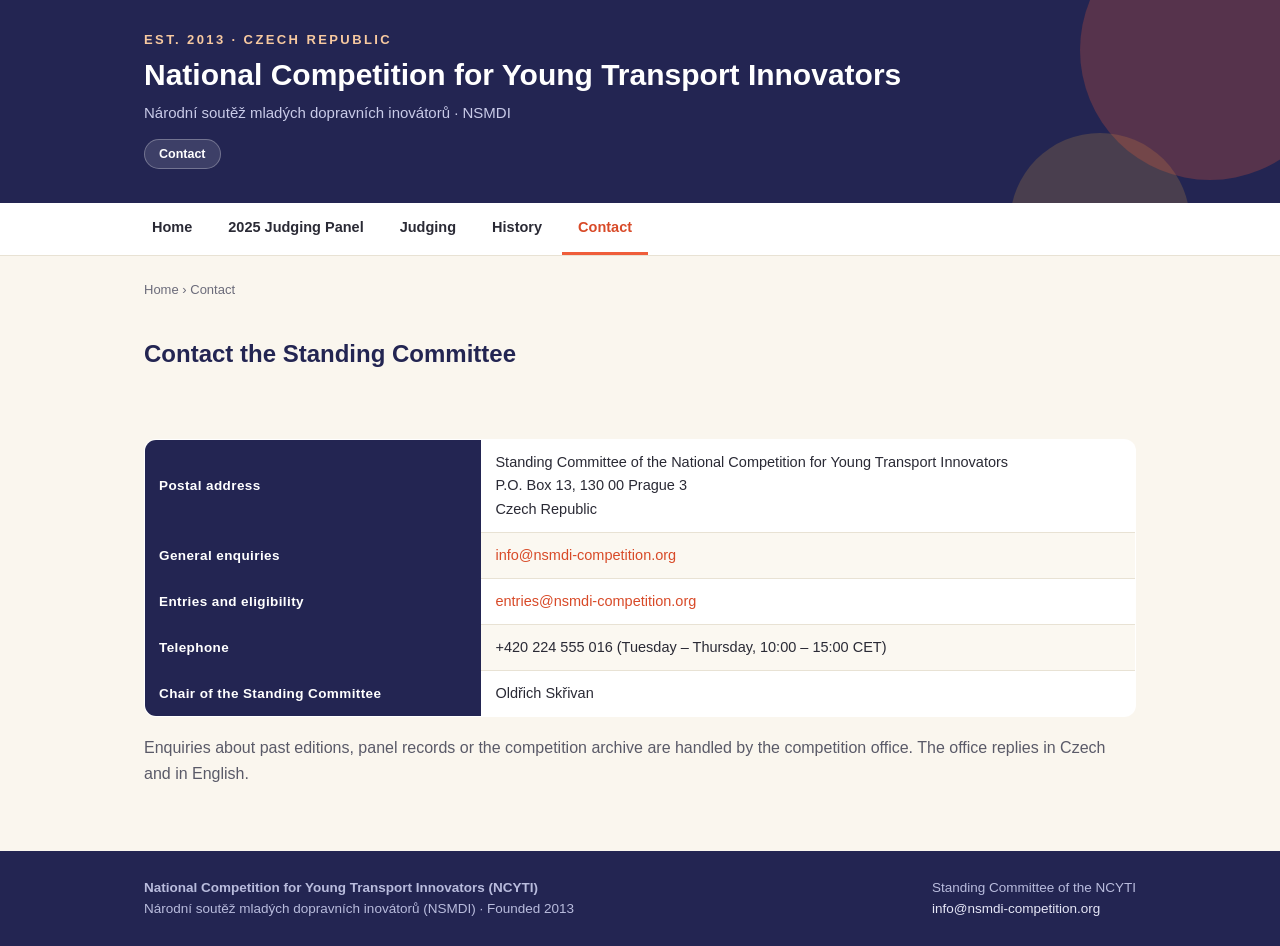
==== contact/index.html @ febc621d "Site build: ncyti-competition (2026-11-14)" ====
<!DOCTYPE html>
<html lang="en">
<head>
<meta charset="UTF-8">
<meta name="viewport" content="width=device-width, initial-scale=1">
<meta name="robots" content="noindex, nofollow">
<title>Contact — NCYTI / NSMDI</title>
<meta name="description" content="Contact the Standing Committee of the National Competition for Young Transport Innovators (NCYTI / NSMDI).">
<link rel="icon" type="image/svg+xml" href="/favicon.svg">
<link rel="stylesheet" href="/styles.css">
</head>
<body>

<header class="sitehead">
  <div class="container">
    <div class="kicker">Est. 2013 · Czech Republic</div>
    <h1>National Competition for Young Transport Innovators</h1>
    <div class="czech">Národní soutěž mladých dopravních inovátorů · NSMDI</div>
    <div class="badges"><span class="pill">Contact</span></div>
  </div>
</header>

<nav class="nav">
  <ul>
    <li><a href="/">Home</a></li>
    <li><a href="/2025/judging-panel/">2025 Judging Panel</a></li>
    <li><a href="/jury/">Judging</a></li>
    <li><a href="/history/">History</a></li>
    <li class="active"><a href="/contact/">Contact</a></li>
  </ul>
</nav>

<div class="container">
  <p class="crumbs"><a href="/">Home</a> › Contact</p>

  <section class="block" style="border-top:none;">
    <h2>Contact the Standing Committee</h2>
  </section>

  <section class="block" style="border-top:none; padding-top:4px;">
    <table class="data">
      <tr><th style="width:34%;">Postal address</th><td>Standing Committee of the National Competition for Young Transport Innovators<br>P.O. Box 13, 130 00 Prague 3<br>Czech Republic</td></tr>
      <tr><th>General enquiries</th><td><a href="mailto:info@nsmdi-competition.org">info@nsmdi-competition.org</a></td></tr>
      <tr><th>Entries and eligibility</th><td><a href="mailto:entries@nsmdi-competition.org">entries@nsmdi-competition.org</a></td></tr>
      <tr><th>Telephone</th><td>+420 224 555 016 (Tuesday – Thursday, 10:00 – 15:00 CET)</td></tr>
      <tr><th>Chair of the Standing Committee</th><td>Oldřich Skřivan</td></tr>
    </table>
    <p style="margin-top:14px; color:#5a5a68;">Enquiries about past editions, panel records or the competition archive are handled by the competition office. The office replies in Czech and in English.</p>
  </section>
</div>

<footer class="sitefoot">
  <div class="container">
    <div>
      <p><strong>National Competition for Young Transport Innovators (NCYTI)</strong></p>
      <p>Národní soutěž mladých dopravních inovátorů (NSMDI) · Founded 2013</p>
    </div>
    <div>
      <p>Standing Committee of the NCYTI</p>
      <p><a href="mailto:info@nsmdi-competition.org">info@nsmdi-competition.org</a></p>
    </div>
  </div>
</footer>

</body>
</html>
---- styles.css ----
/* NCYTI / NSMDI — National Competition for Young Transport Innovators
   Youth competition style: coral + deep indigo, rounded, energetic */

:root {
  --coral: #ef5d3a;
  --coral-dark: #d84a28;
  --indigo: #232552;
  --indigo-soft: #34386b;
  --cream: #faf6ee;
  --white: #ffffff;
  --ink: #2a2a35;
  --muted: #6b6b7a;
  --line: #e8e2d4;
  --gold: #f2b13c;
}

* { margin: 0; padding: 0; box-sizing: border-box; }

body {
  font-family: "Avenir Next", "Segoe UI", "Helvetica Neue", Arial, sans-serif;
  background: var(--cream);
  color: var(--ink);
  line-height: 1.6;
  font-size: 16px;
}

a { color: var(--coral-dark); text-decoration: none; }
a:hover { text-decoration: underline; }

.container { max-width: 1040px; margin: 0 auto; padding: 0 24px; }

/* Header */
.sitehead {
  background: var(--indigo);
  color: #fff;
  position: relative;
  overflow: hidden;
}
.sitehead::after {
  content: "";
  position: absolute; right: -60px; top: -80px;
  width: 260px; height: 260px; border-radius: 50%;
  background: rgba(239,93,58,.25);
}
.sitehead::before {
  content: "";
  position: absolute; right: 90px; bottom: -110px;
  width: 180px; height: 180px; border-radius: 50%;
  background: rgba(242,177,60,.18);
}
.sitehead .container { position: relative; z-index: 1; padding-top: 30px; padding-bottom: 26px; }
.sitehead .kicker { font-size: 13px; letter-spacing: 2.4px; text-transform: uppercase; color: #f7c9a0; font-weight: 700; }
.sitehead h1 { font-size: 30px; font-weight: 800; margin: 6px 0 8px; line-height: 1.2; }
.sitehead .czech { font-size: 15px; color: #c9cbe8; }
.sitehead .badges { margin-top: 14px; }
.pill {
  display: inline-block; background: rgba(255,255,255,.12); border: 1px solid rgba(255,255,255,.28);
  color: #fff; border-radius: 999px; padding: 4px 14px; font-size: 12.5px; margin: 0 8px 8px 0; font-weight: 600;
}
.pill.gold { background: var(--gold); color: #402e05; border-color: var(--gold); }

/* Nav */
.nav {
  background: #fff; border-bottom: 1px solid var(--line);
  position: sticky; top: 0; z-index: 10;
}
.nav ul { list-style: none; display: flex; flex-wrap: wrap; gap: 4px; max-width: 1040px; margin: 0 auto; padding: 0 16px; }
.nav a {
  display: block; padding: 13px 16px; font-weight: 700; font-size: 14.5px; color: var(--ink);
  border-bottom: 3px solid transparent;
}
.nav a:hover { color: var(--coral); text-decoration: none; }
.nav .active a { color: var(--coral-dark); border-bottom-color: var(--coral); }

/* Hero */
.hero { padding: 46px 0 36px; }
.hero h2 { font-size: 34px; font-weight: 800; color: var(--indigo); line-height: 1.18; max-width: 720px; }
.hero p.lead { font-size: 18px; color: #4a4a58; margin-top: 14px; max-width: 720px; }

/* Cards */
.grid { display: grid; grid-template-columns: repeat(auto-fill, minmax(280px, 1fr)); gap: 20px; margin: 24px 0; }
.card {
  background: #fff; border: 1px solid var(--line); border-radius: 16px; padding: 22px;
  box-shadow: 0 2px 10px rgba(35,37,82,.05);
}
.card h3 { font-size: 19px; color: var(--indigo); margin-bottom: 8px; }
.card p { font-size: 14.5px; color: #4a4a58; }
.card .tagline { font-size: 12.5px; font-weight: 800; letter-spacing: 1.2px; text-transform: uppercase; color: var(--coral); margin-bottom: 8px; }

/* Jury cards */
.jury-grid { display: grid; grid-template-columns: repeat(auto-fill, minmax(220px, 1fr)); gap: 16px; margin: 22px 0; }
.member {
  background: #fff; border: 1px solid var(--line); border-radius: 14px; padding: 18px;
  text-align: left;
}
.member .avatar {
  width: 52px; height: 52px; border-radius: 50%;
  background: linear-gradient(135deg, var(--coral), var(--gold));
  color: #fff; font-weight: 800; font-size: 19px;
  display: flex; align-items: center; justify-content: center; margin-bottom: 12px;
}
.member h4 { font-size: 16px; color: var(--indigo); }
.member .role { font-size: 12px; font-weight: 700; letter-spacing: 1px; text-transform: uppercase; color: var(--coral); margin: 3px 0 8px; }
.member p { font-size: 13px; color: #5a5a68; }

/* Sections */
section.block { padding: 34px 0; border-top: 1px solid var(--line); }
section.block h2 { font-size: 24px; color: var(--indigo); margin-bottom: 10px; }
section.alt { background: #fff; }

/* Table */
table.data { width: 100%; border-collapse: collapse; margin: 18px 0; background: #fff; border-radius: 12px; overflow: hidden; border: 1px solid var(--line); }
table.data th { background: var(--indigo); color: #fff; text-align: left; padding: 11px 14px; font-size: 13.5px; letter-spacing: .4px; }
table.data td { padding: 11px 14px; border-top: 1px solid var(--line); font-size: 14.5px; vertical-align: top; }
table.data tr:nth-child(even) td { background: #fbf8f1; }

.highlight {
  background: linear-gradient(135deg, var(--indigo), var(--indigo-soft));
  color: #fff; border-radius: 16px; padding: 26px; margin: 20px 0;
}
.highlight h3 { font-size: 20px; margin-bottom: 8px; color: #ffd9a8; }
.highlight p { color: #d6d8ef; font-size: 15px; }

ul.plain { margin: 10px 0 10px 22px; }
ul.plain li { margin: 6px 0; }

/* CTA */
.cta { text-align: center; padding: 40px 0; }
.btn {
  display: inline-block; background: var(--coral); color: #fff; font-weight: 800;
  border-radius: 999px; padding: 13px 30px; font-size: 15px; margin: 6px;
}
.btn:hover { background: var(--coral-dark); text-decoration: none; }
.btn.ghost { background: transparent; border: 2px solid var(--coral); color: var(--coral-dark); }

footer.sitefoot { background: var(--indigo); color: #b9bcdd; font-size: 13.5px; margin-top: 30px; }
footer.sitefoot .container { display: flex; justify-content: space-between; gap: 16px; flex-wrap: wrap; padding: 26px 24px; }
footer.sitefoot a { color: #e6e7f7; }

.crumbs { font-size: 13px; color: var(--muted); padding-top: 24px; }
.crumbs a { color: var(--muted); }

@media (max-width: 720px) {
  .sitehead h1 { font-size: 24px; }
  .hero h2 { font-size: 26px; }
}
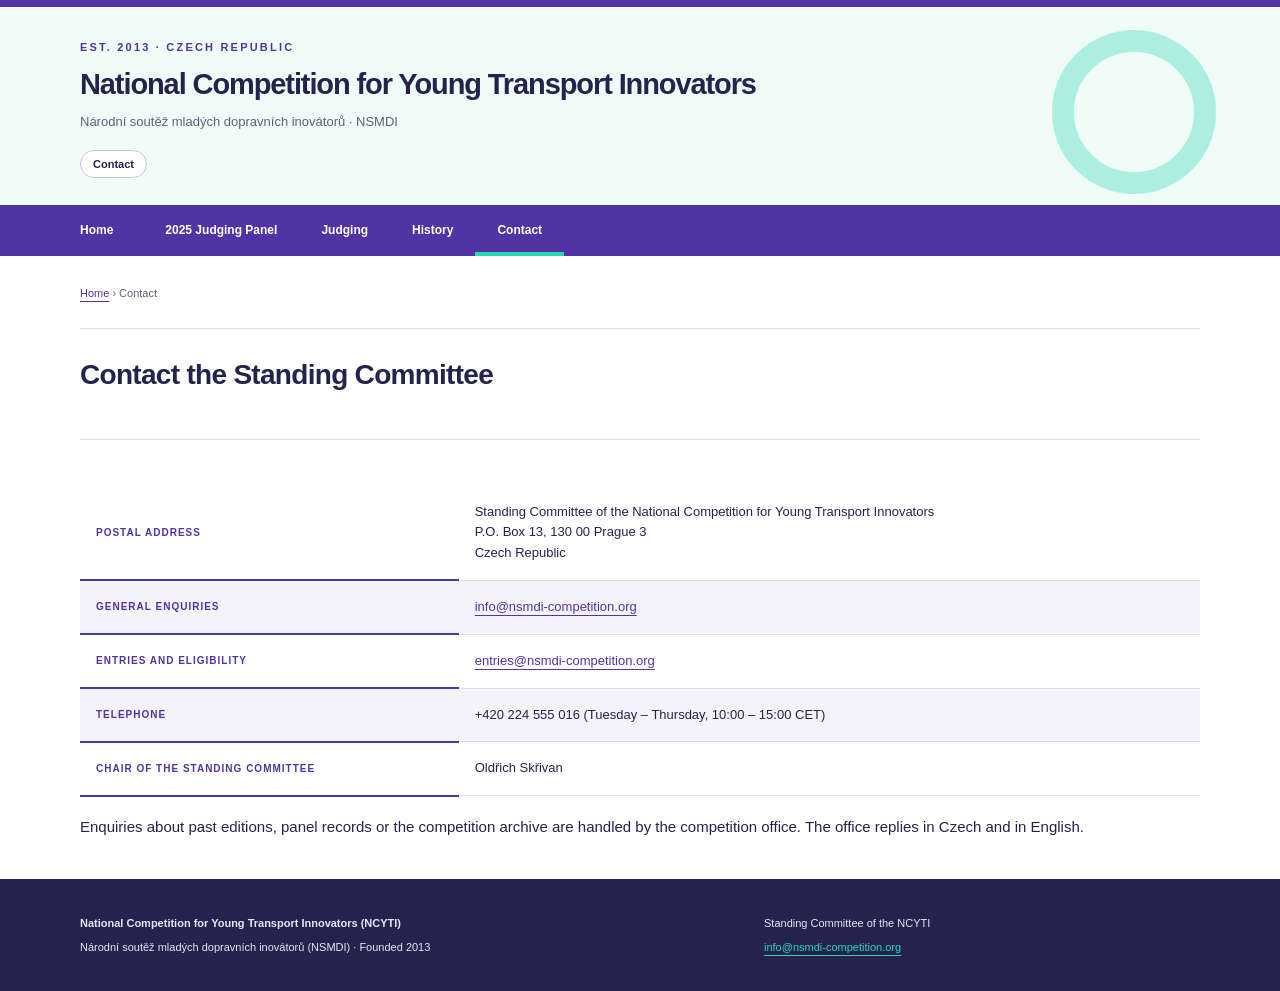
==== commit bfc78b8e: "Redesign: issuer-style visual refresh (2026-11-16)" ====
--- a/contact/index.html
+++ b/contact/index.html
@@ -7,7 +7,13 @@
 <title>Contact — NCYTI / NSMDI</title>
 <meta name="description" content="Contact the Standing Committee of the National Competition for Young Transport Innovators (NCYTI / NSMDI).">
 <link rel="icon" type="image/svg+xml" href="/favicon.svg">
-<link rel="stylesheet" href="/styles.css">
+<style>
+
+:root{--ink:#25234d;--purple:#5133a4;--mint:#2dd6b3;--paper:#fff;--line:#dedbeb;--muted:#635f79}*{box-sizing:border-box}body{margin:0;background:#fff;color:var(--ink);font:15px/1.65 Arial,Helvetica,sans-serif}a{color:var(--purple);text-underline-offset:4px}a:hover{color:#2b1b60}a:focus-visible{outline:3px solid var(--mint);outline-offset:4px}.container{width:min(1120px,calc(100% - 80px));margin:auto}.sitehead{background:#f0fcf8;border-top:7px solid var(--purple);padding:31px 0 27px;position:relative;overflow:hidden}.sitehead:after{content:"";position:absolute;right:5%;top:23px;width:120px;height:120px;border:22px solid var(--mint);border-radius:50%;opacity:.35}.sitehead .container{position:relative;z-index:1}.kicker{font-size:11px;font-weight:700;letter-spacing:2.2px;text-transform:uppercase;color:var(--purple)}h1{font-size:29px;line-height:1.17;letter-spacing:-1.1px;max-width:770px;margin:12px 0 9px;font-weight:800}.czech{font-size:13px;color:var(--muted)}.badges{display:flex;flex-wrap:wrap;gap:8px;margin-top:17px}.pill{border:1px solid #c8c3df;border-radius:30px;background:white;padding:4px 12px;font-size:11px;font-weight:700}.pill.gold{border-color:var(--mint);background:var(--mint);color:#163f39}.nav{background:var(--purple)}.nav ul{display:flex;gap:0;list-style:none;width:min(1120px,calc(100% - 80px));margin:auto;padding:0}.nav li{margin:0}.nav a{display:block;padding:16px 22px;color:#fff;text-decoration:none;font-size:12px;font-weight:700}.nav li:first-child a{padding-left:0;padding-right:30px}.nav .active a{box-shadow:inset 0 -4px var(--mint)}.nav a:hover{background:#44288c}.hero{position:relative;background:#fff;padding:42px 0 39px;overflow:hidden}.hero:after{content:"";position:absolute;width:200px;height:200px;right:-100px;top:35px;background:var(--mint);transform:rotate(45deg);opacity:.3}.hero .container{display:grid;grid-template-columns:1.2fr 1fr;gap:60px;align-items:center}.hero h2{font-size:38px;line-height:1.12;letter-spacing:-1.55px;color:var(--purple);margin:0}.lead{font-size:15.5px;line-height:1.75;color:var(--muted);margin:0}.journey{padding-top:0}.grid{display:grid;grid-template-columns:repeat(3,1fr);gap:19px;position:relative}.card{padding:26px 24px 23px;background:#f4f0ff;border-radius:0 20px 20px 20px;border-top:5px solid var(--purple)}.card:nth-child(2){background:#eafbf5;border-color:var(--mint)}.card:nth-child(3){background:#f5f4f9;border-color:#aaa0cf}.tagline{font-size:10px;font-weight:800;text-transform:uppercase;letter-spacing:1.8px;color:var(--purple)}h2{font-size:28px;line-height:1.25;letter-spacing:-.7px;margin:0 0 19px}h3{font-size:20px;line-height:1.25;letter-spacing:-.4px;margin:12px 0}h4{font-size:16px;line-height:1.3;margin:10px 0}p{margin:12px 0}h2+p{margin-top:0}.card p{font-size:13px;line-height:1.7;margin-bottom:0}.highlight{margin:27px 0 6px;display:grid;grid-template-columns:.8fr 1.4fr auto;gap:25px;align-items:center;padding:25px 0;border-top:1px solid var(--line);border-bottom:1px solid var(--line)}.highlight h3{font-size:21px;color:var(--purple);margin:0}.highlight p{font-size:13px;margin:0!important}.btn{display:inline-block;padding:11px 17px;border-radius:30px;background:var(--purple);color:white;text-decoration:none;font-size:11px;font-weight:700;white-space:normal}.btn:hover{background:#392278;color:#fff}.btn.ghost{background:transparent;color:var(--purple);border:1px solid var(--purple)}.block{padding:38px 0;border-top:1px solid var(--line)}.block.alt{background:#f0fbf7}.page-content>.container{padding-top:25px}.page-content>.container>.block{padding:28px 0}.block .container>.plain{margin-bottom:0}.plain{padding-left:0;list-style:none}.plain li{padding:13px 0 13px 21px;border-bottom:1px solid var(--line);border-left:3px solid var(--mint);margin:0}.plain strong{color:var(--purple)}.data{border-collapse:collapse;width:100%;font-size:13px;margin:18px 0;line-height:1.6}.data th{text-align:left;color:var(--purple);font-size:10px;letter-spacing:1px;text-transform:uppercase;border-bottom:2px solid var(--purple);padding:13px 16px}.data td{padding:16px;border-bottom:1px solid var(--line);vertical-align:top}.data tr:nth-child(2n){background:#f5f3fa}.timeline .data{border-collapse:separate;border-spacing:0 0}.timeline .data tr{background:transparent}.timeline .data tr:not(:first-child) td:first-child{position:relative;border-left:2px solid var(--mint);padding-left:31px}.timeline .data tr:not(:first-child) td:first-child:before{content:"";position:absolute;width:10px;height:10px;border:3px solid var(--purple);border-radius:50%;background:#f0fbf7;left:-7px;top:21px}.timeline .data td:last-child{font-weight:700;color:var(--purple);width:28%}.cta{padding:32px 0;background:#effcf7}.cta .container{display:flex;gap:12px}.sitefoot{background:var(--ink);color:#e8e5f7;padding:30px 0;font-size:11px}.sitefoot>.container{display:grid;grid-template-columns:1.5fr 1fr;gap:30px}.sitefoot p{margin:5px 0}.sitefoot a{color:var(--mint)}.crumbs{color:var(--muted);font-size:11px;margin:3px 0 25px}.jury-grid{display:grid;grid-template-columns:repeat(5,1fr);gap:15px;margin:15px 0 25px}.member{background:#f7f5fc;padding:22px 16px;border-bottom:4px solid var(--mint)}.avatar{height:46px;width:46px;display:grid;place-items:center;background:var(--purple);border-radius:50%;color:white;font-size:14px;font-weight:bold}.role{font-size:10px;text-transform:uppercase;letter-spacing:1px;color:var(--purple);margin-top:15px}.member p{font-size:11px;color:var(--muted)}.page-content>.container .lead{max-width:930px!important;font-size:16px!important;color:var(--muted)!important}.page-content>.container>.block.alt{background:#f5f2fb!important;padding:26px!important;border-radius:18px}
+@media(max-width:800px){.container,.nav ul{width:calc(100% - 40px)}.hero .container{grid-template-columns:1fr;gap:20px}.hero h2{font-size:32px}.grid{grid-template-columns:1fr}.highlight{grid-template-columns:1fr;gap:10px}.nav ul{flex-wrap:wrap}.nav a{padding:12px}.nav li:first-child a{padding-left:12px}.jury-grid{grid-template-columns:repeat(2,1fr)}h1{font-size:25px}.sitehead:after{display:none}.sitefoot>.container{grid-template-columns:1fr}.data{display:block;overflow:auto}.cta .container{flex-wrap:wrap}}
+@media print{body{font-size:10pt}.sitehead{padding:15px 0}.nav{display:none}.container{width:100%}.hero{padding:20px 0}.card,.member{break-inside:avoid}.sitefoot{background:#fff;color:#25234d}.sitefoot a{color:#25234d}}
+
+</style>
 </head>
 <body>
 
@@ -29,26 +35,28 @@
     <li class="active"><a href="/contact/">Contact</a></li>
   </ul>
 </nav>
+<main class="page-content">
 
 <div class="container">
   <p class="crumbs"><a href="/">Home</a> › Contact</p>
 
-  <section class="block" style="border-top:none;">
+  <section class="block">
     <h2>Contact the Standing Committee</h2>
   </section>
 
-  <section class="block" style="border-top:none; padding-top:4px;">
+  <section class="block">
     <table class="data">
-      <tr><th style="width:34%;">Postal address</th><td>Standing Committee of the National Competition for Young Transport Innovators<br>P.O. Box 13, 130 00 Prague 3<br>Czech Republic</td></tr>
+      <tr><th>Postal address</th><td>Standing Committee of the National Competition for Young Transport Innovators<br>P.O. Box 13, 130 00 Prague 3<br>Czech Republic</td></tr>
       <tr><th>General enquiries</th><td><a href="mailto:info@nsmdi-competition.org">info@nsmdi-competition.org</a></td></tr>
       <tr><th>Entries and eligibility</th><td><a href="mailto:entries@nsmdi-competition.org">entries@nsmdi-competition.org</a></td></tr>
       <tr><th>Telephone</th><td>+420 224 555 016 (Tuesday – Thursday, 10:00 – 15:00 CET)</td></tr>
       <tr><th>Chair of the Standing Committee</th><td>Oldřich Skřivan</td></tr>
     </table>
-    <p style="margin-top:14px; color:#5a5a68;">Enquiries about past editions, panel records or the competition archive are handled by the competition office. The office replies in Czech and in English.</p>
+    <p>Enquiries about past editions, panel records or the competition archive are handled by the competition office. The office replies in Czech and in English.</p>
   </section>
 </div>
 
+</main>
 <footer class="sitefoot">
   <div class="container">
     <div>
